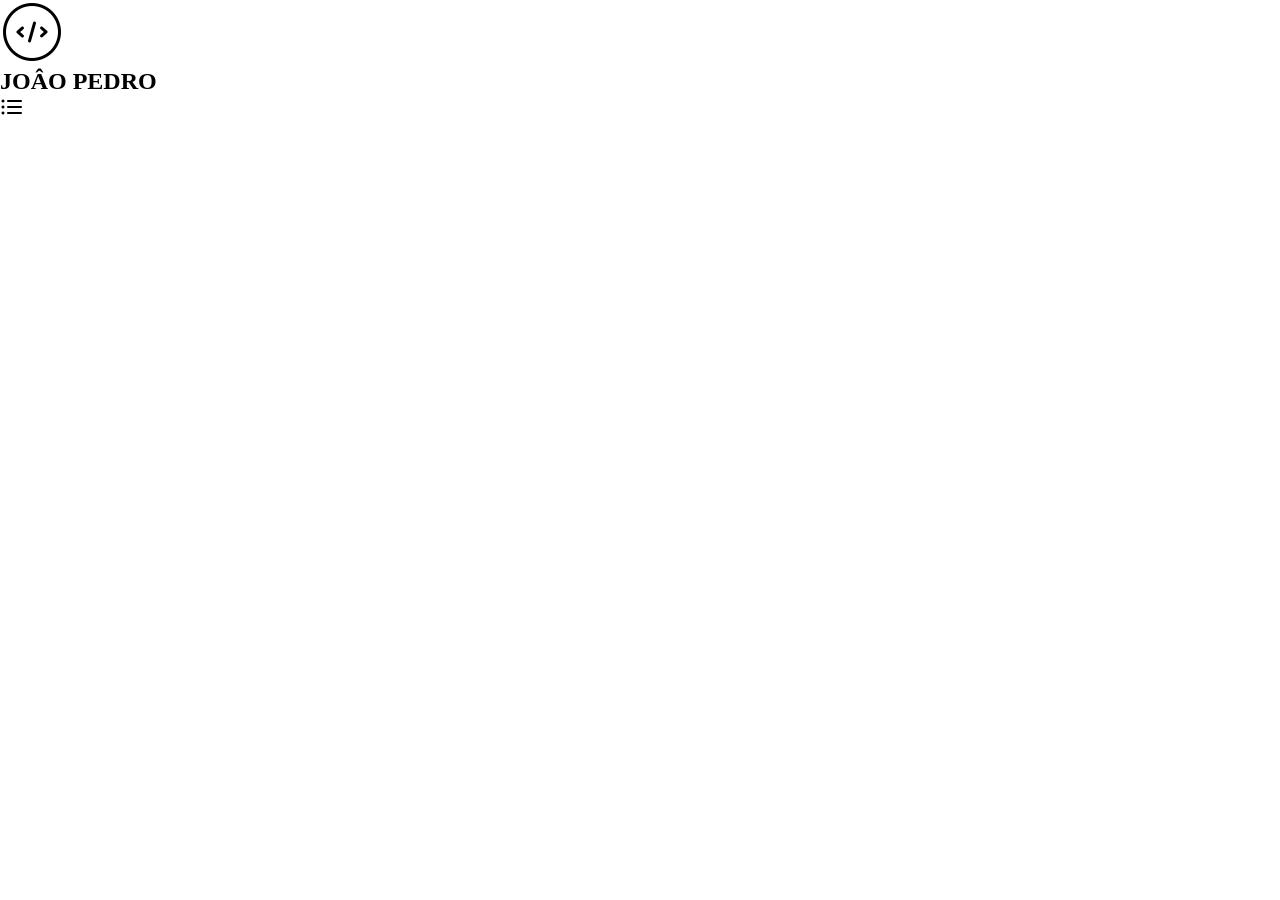
==== html/index.html @ ed2d6047 "inithial commit" ====
<!DOCTYPE html>
<html lang="en">
<head>
    <meta charset="UTF-8">
    <meta name="viewport" content="width=device-width, initial-scale=1.0">
    <meta http-equiv="X-UA-Compatible" content="ie=edge">
    <link rel="stylesheet" href="../css/style.css">
    <title>Joao pedro</title>
</head>
<body>
    <header>
        <nav class="flex-j-around">
            <div class="logo-title">
           <a href=""><img src="../logos/icons8-código-fonte-64.png" alt=""></a>
            <h2>JOÂO PEDRO</h2>
            </div>
          <a href="">  <img id="menu-drop" src="../logos/menu.png" alt=""></a>
        </nav>
    </header>
</body>
</html>
---- css/style.css ----
*{
    margin: 0;
    padding: 0;
}
@media (max-width: 800px) {
    header{
        height: 100vh;
        width: 100%;
        background-color: #e7e7e7;
    }
    header .flex-j-around{
        display: flex;
        align-items: center;
        justify-content: space-around;
        background-color:#dbd9d9;
        width: 100%;
        height: 80px;;
    }
    header .flex-j-around .logo-title{
        display: flex;
        align-items: center;
    }
    header .flex-j-around .logo-title a img{
        height: 45px;
        margin-left: 15px;
    }
    header .flex-j-around .logo-title h2{
        font-family: 'Gill Sans', 'Gill Sans MT', Calibri, 'Trebuchet MS', sans-serif;
        color: #666666;
        margin-left: 15px;
    }   
    header .flex-j-around a img{
        height: 30px;
        display: flex;
        justify-content: flex-end;
    }
}
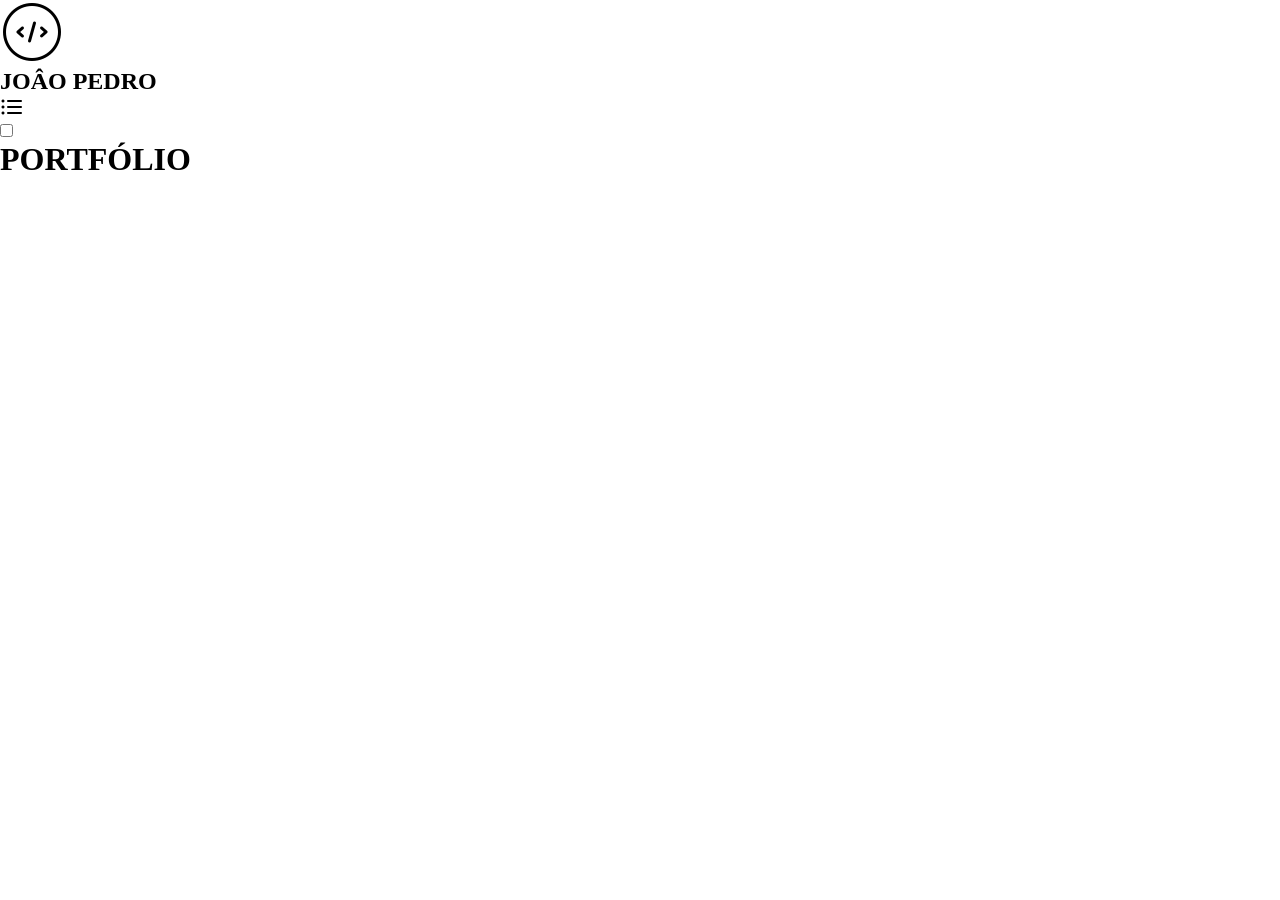
==== commit 5f651915: "modelando o media" ====
--- a/html/index.html
+++ b/html/index.html
@@ -1,5 +1,6 @@
 <!DOCTYPE html>
 <html lang="en">
+
 <head>
     <meta charset="UTF-8">
     <meta name="viewport" content="width=device-width, initial-scale=1.0">
@@ -7,15 +8,22 @@
     <link rel="stylesheet" href="../css/style.css">
     <title>Joao pedro</title>
 </head>
+
 <body>
     <header>
         <nav class="flex-j-around">
             <div class="logo-title">
-           <a href=""><img src="../logos/icons8-código-fonte-64.png" alt=""></a>
-            <h2>JOÂO PEDRO</h2>
+                <a href=""><img src="../logos/icons8-código-fonte-64.png" alt=""></a>
+                <h2>JOÂO PEDRO</h2>
             </div>
-          <a href="">  <img id="menu-drop" src="../logos/menu.png" alt=""></a>
+            <a href=""> <img id="menu-drop" src="../logos/menu.png" alt=""></a>
         </nav>
     </header>
+    <label for=""></label>
+    <input type="checkbox">
+    <main>
+        <h1>PORTFÓLIO</h1>
+    </main>
 </body>
+
 </html>
--- a/css/style.css
+++ b/css/style.css
@@ -3,7 +3,10 @@
     padding: 0;
 }
 @media (max-width: 800px) {
-    header{
+
+        /* HEADER */
+
+    body{
         height: 100vh;
         width: 100%;
         background-color: #e7e7e7;
@@ -32,6 +35,18 @@
     header .flex-j-around a img{
         height: 30px;
         display: flex;
+    }
+
+        /* MAIN */
+
+    main{
+        display: flex;
         justify-content: flex-end;
+        align-items: center;
     }
+    main h1{
+        font-family: 'Trebuchet MS', 'Lucida Sans Unicode', 'Lucida Grande', 'Lucida Sans', Arial, sans-serif;
+        color: #666666;
+    }
+
 }
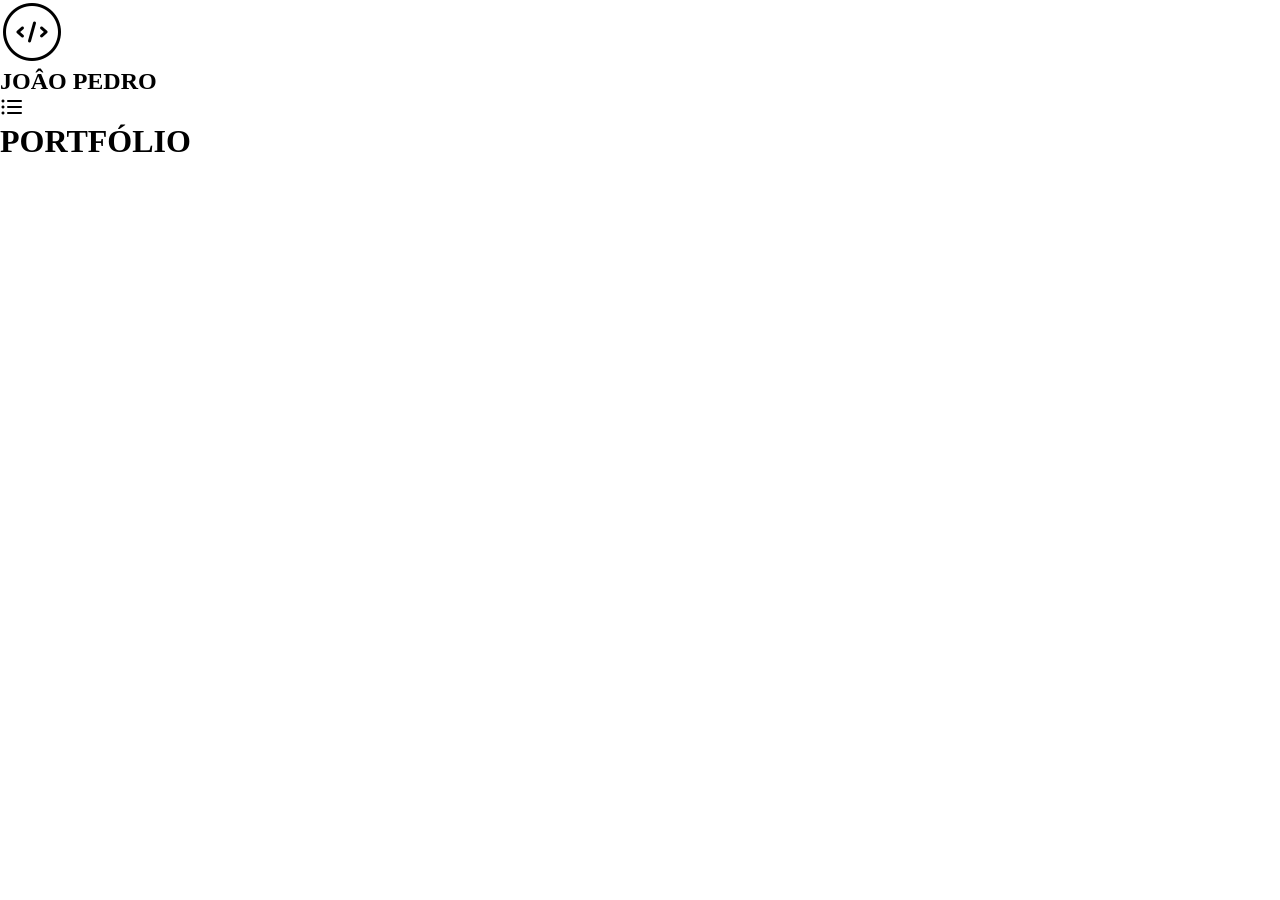
==== commit 680aa0b5: "adicionando background" ====
--- a/html/index.html
+++ b/html/index.html
@@ -19,8 +19,8 @@
             <a href=""> <img id="menu-drop" src="../logos/menu.png" alt=""></a>
         </nav>
     </header>
-    <label for=""></label>
-    <input type="checkbox">
+    <!-- <label for=""></label>
+    <input type="checkbox"> -->
     <main>
         <h1>PORTFÓLIO</h1>
     </main>
--- a/css/style.css
+++ b/css/style.css
@@ -2,20 +2,24 @@
     margin: 0;
     padding: 0;
 }
+
 @media (max-width: 800px) {
 
         /* HEADER */
 
     body{
-        height: 100vh;
-        width: 100%;
-        background-color: #e7e7e7;
+        background-image: url("../imagens/not.jpg");
+        background-attachment: fixed;
+        background-size: cover;
+        background-repeat: no-repeat;
+        background-position-x: 0;
+        background-position-y: center;
     }
     header .flex-j-around{
         display: flex;
         align-items: center;
         justify-content: space-around;
-        background-color:#dbd9d9;
+        background-color:#424242;
         width: 100%;
         height: 80px;;
     }
@@ -45,8 +49,13 @@
         align-items: center;
     }
     main h1{
+        margin: 50px 50px 0px 0px;
         font-family: 'Trebuchet MS', 'Lucida Sans Unicode', 'Lucida Grande', 'Lucida Sans', Arial, sans-serif;
-        color: #666666;
+        color: #6d6d6d;
+    }
+    main img{
+        height: 100%;
+        width: 100%;
     }
 
 }
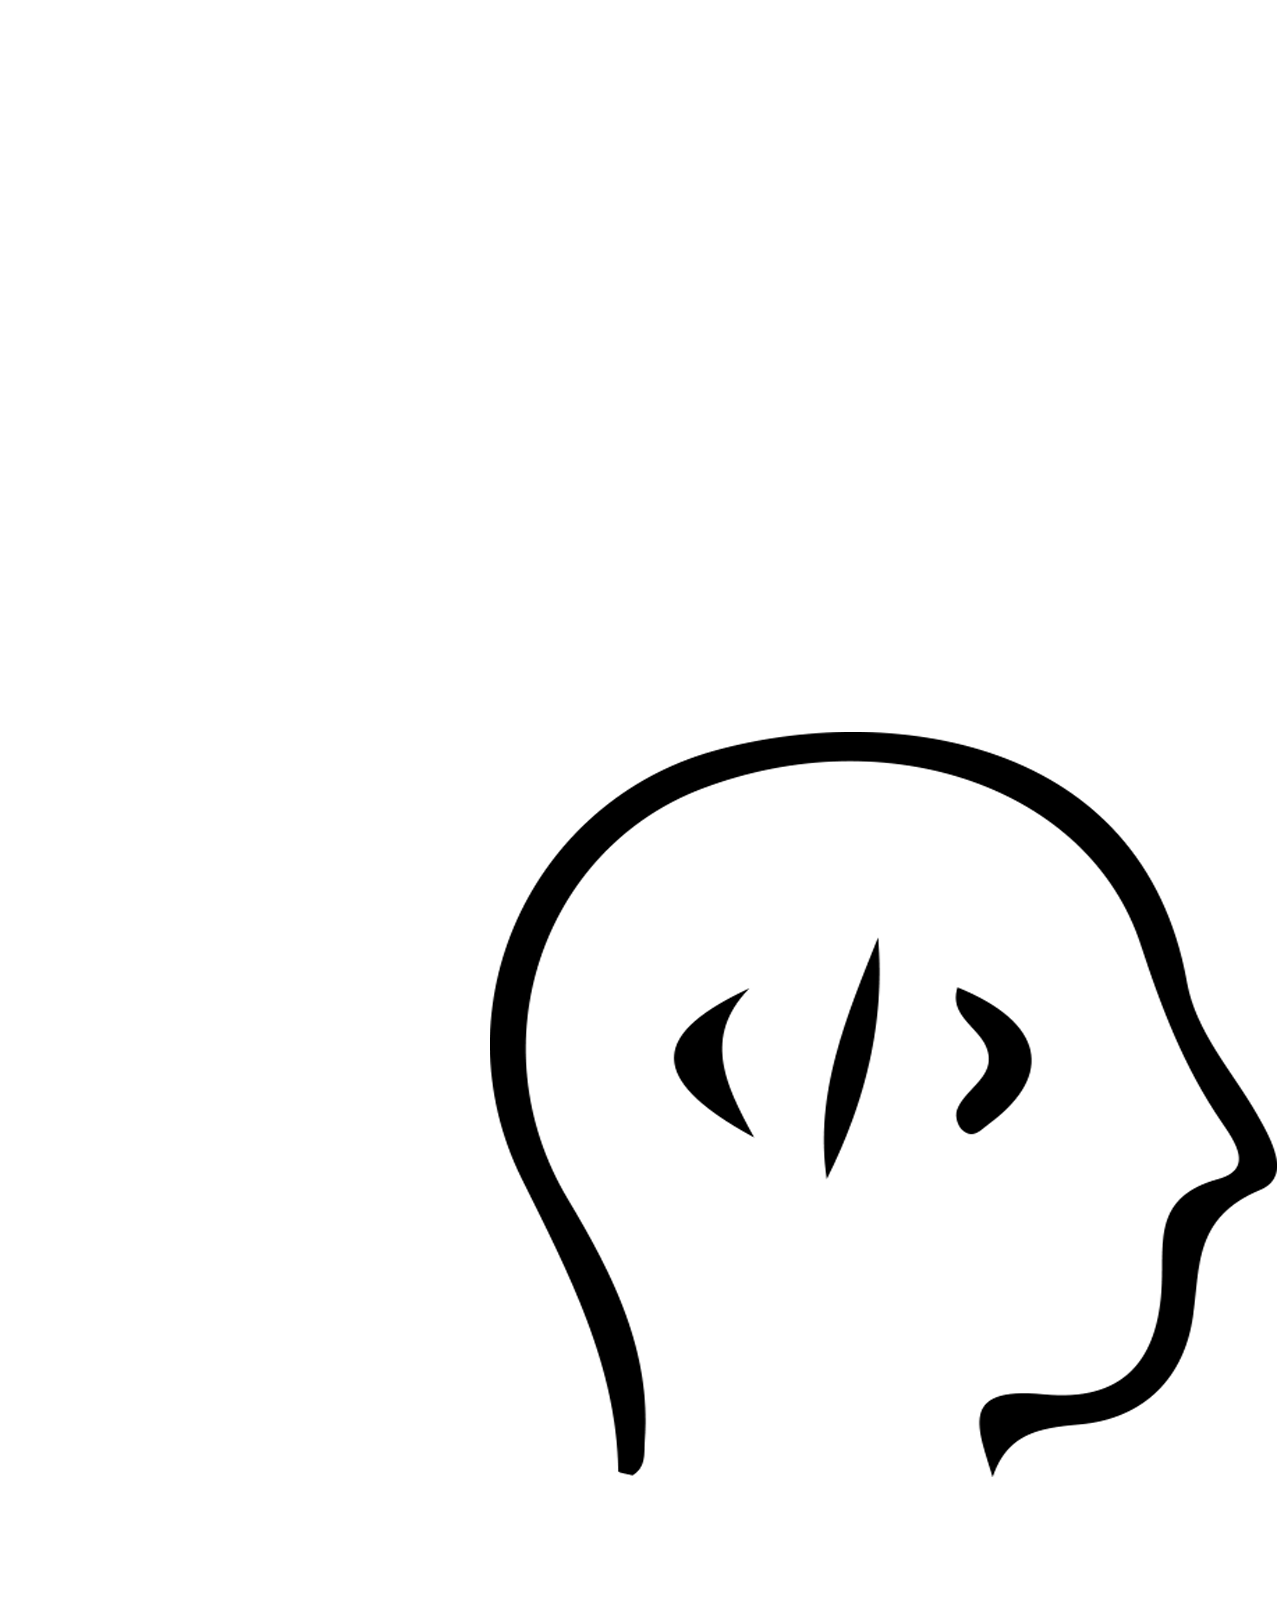
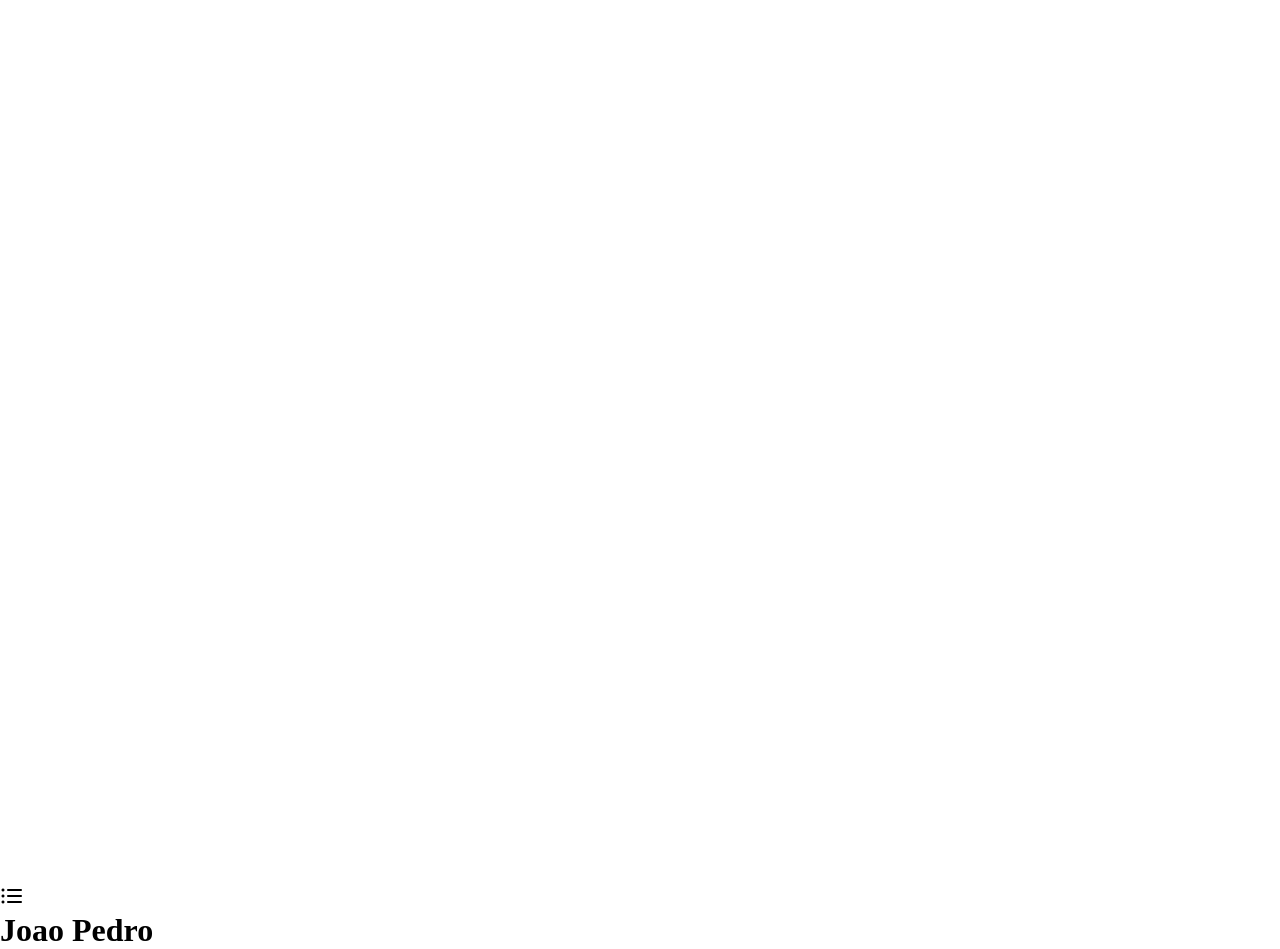
==== commit d31a6d2c: "finalizando media" ====
--- a/html/index.html
+++ b/html/index.html
@@ -13,8 +13,7 @@
     <header>
         <nav class="flex-j-around">
             <div class="logo-title">
-                <a href=""><img src="../logos/icons8-código-fonte-64.png" alt=""></a>
-                <h2>JOÂO PEDRO</h2>
+                <img src="../logos/logo top.png" alt="">
             </div>
             <a href=""> <img id="menu-drop" src="../logos/menu.png" alt=""></a>
         </nav>
@@ -22,7 +21,7 @@
     <!-- <label for=""></label>
     <input type="checkbox"> -->
     <main>
-        <h1>PORTFÓLIO</h1>
+        <h1>Joao Pedro</h1>
     </main>
 </body>
 
--- a/css/style.css
+++ b/css/style.css
@@ -1,3 +1,17 @@
+@font-face{
+    font-family: arenq;
+    src: url(../fonts/Arenq.otf)
+}
+@font-face{
+    font-family: coet light;
+    src: url(../fonts/coet\ light.ttf)
+}
+@font-face{
+    font-family: coet bold;
+    src: url(../fonts/coet\ bold.ttf)
+}
+
+
 *{
     margin: 0;
     padding: 0;
@@ -8,33 +22,26 @@
         /* HEADER */
 
     body{
-        background-image: url("../imagens/not.jpg");
-        background-attachment: fixed;
-        background-size: cover;
+        background-image: linear-gradient( to top,#410a0adc,#323177);
         background-repeat: no-repeat;
-        background-position-x: 0;
-        background-position-y: center;
+        height: 100vh;
     }
     header .flex-j-around{
         display: flex;
-        align-items: center;
+        align-items: center;    
         justify-content: space-around;
-        background-color:#424242;
+        /* background-color:#ffffff; */
         width: 100%;
         height: 80px;;
+        border-bottom: rgba(0, 0, 0, 0.404) solid 0.5px ;
     }
     header .flex-j-around .logo-title{
-        display: flex;
+        /* display: flex; */
         align-items: center;
     }
-    header .flex-j-around .logo-title a img{
-        height: 45px;
-        margin-left: 15px;
-    }
-    header .flex-j-around .logo-title h2{
-        font-family: 'Gill Sans', 'Gill Sans MT', Calibri, 'Trebuchet MS', sans-serif;
-        color: #666666;
-        margin-left: 15px;
+    header .flex-j-around .logo-title img{
+        height: 150px;
+        margin: 15px 0px 0px -50px;
     }   
     header .flex-j-around a img{
         height: 30px;
@@ -45,13 +52,13 @@
 
     main{
         display: flex;
-        justify-content: flex-end;
+        justify-content: center;
         align-items: center;
     }
     main h1{
-        margin: 50px 50px 0px 0px;
-        font-family: 'Trebuchet MS', 'Lucida Sans Unicode', 'Lucida Grande', 'Lucida Sans', Arial, sans-serif;
-        color: #6d6d6d;
+        margin: 50px 0px 0px 0px;
+        font-family: arenq;
+        color: #000000;
     }
     main img{
         height: 100%;
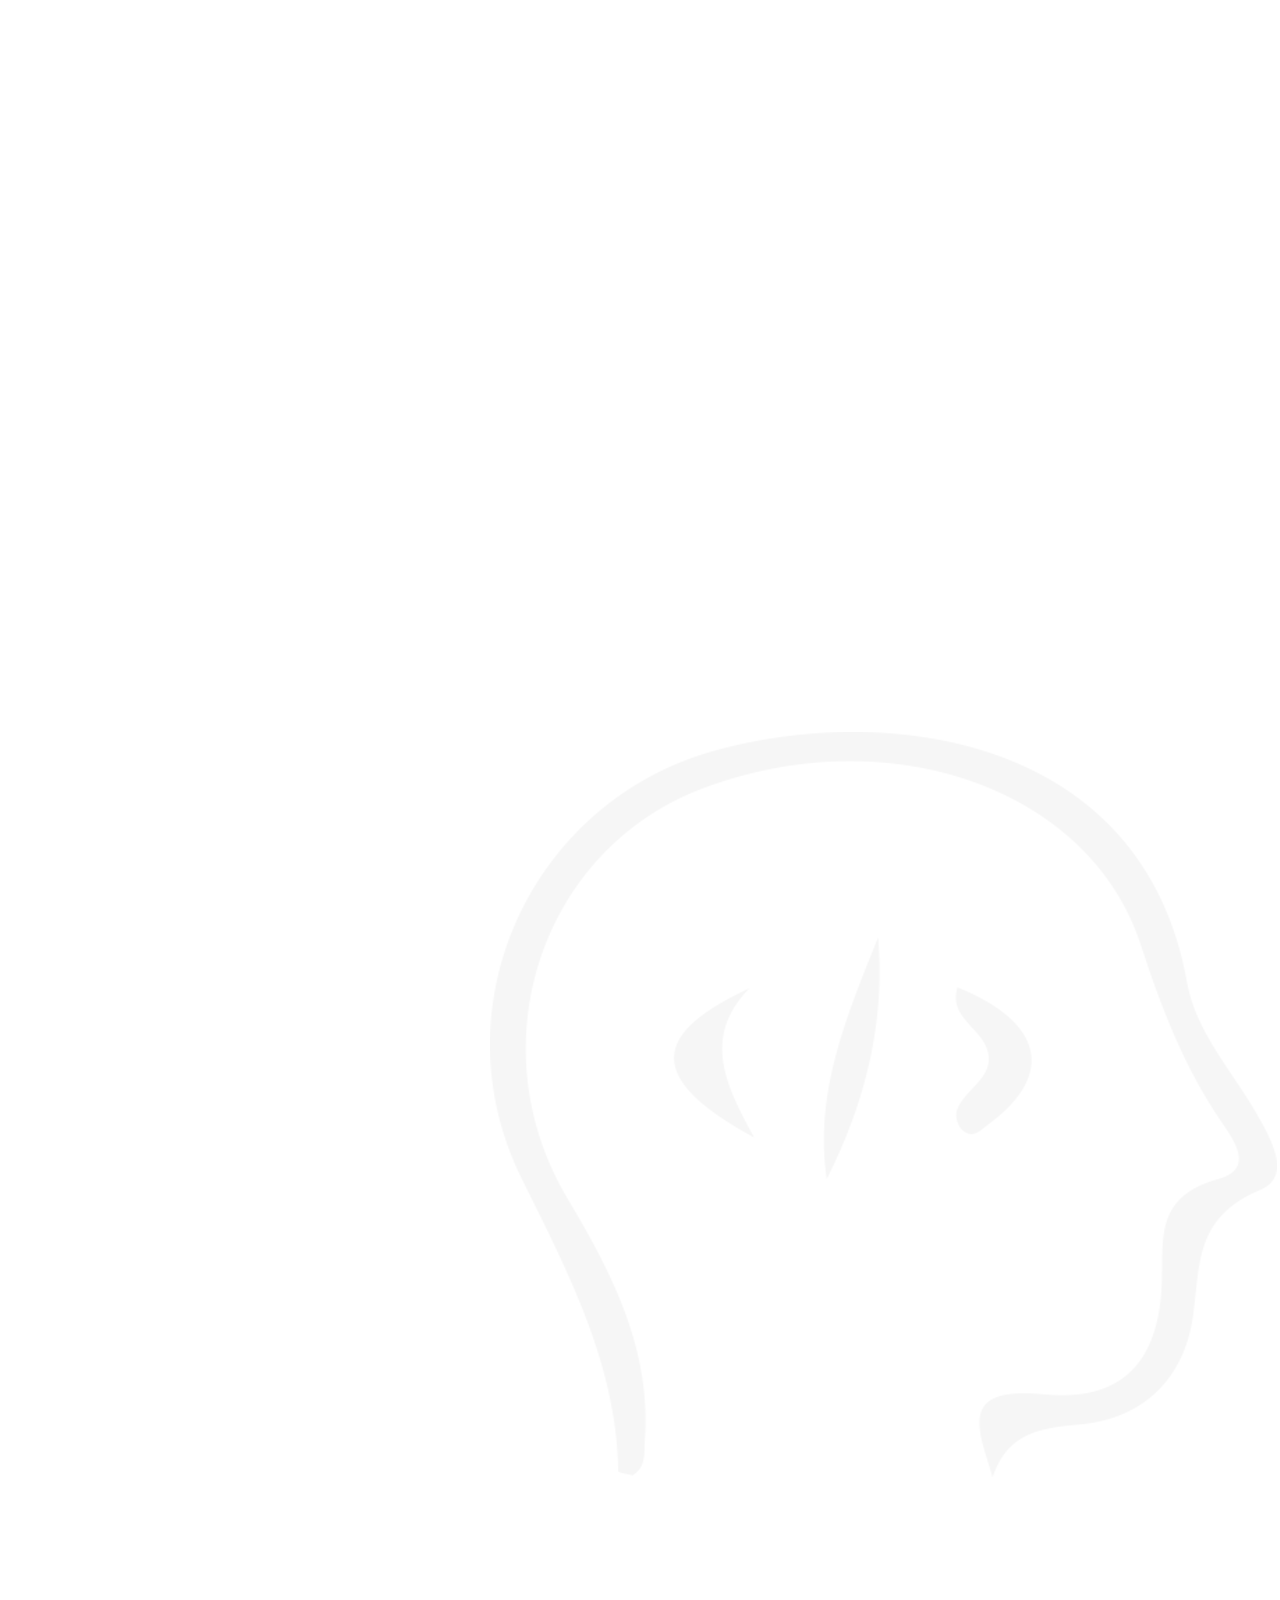
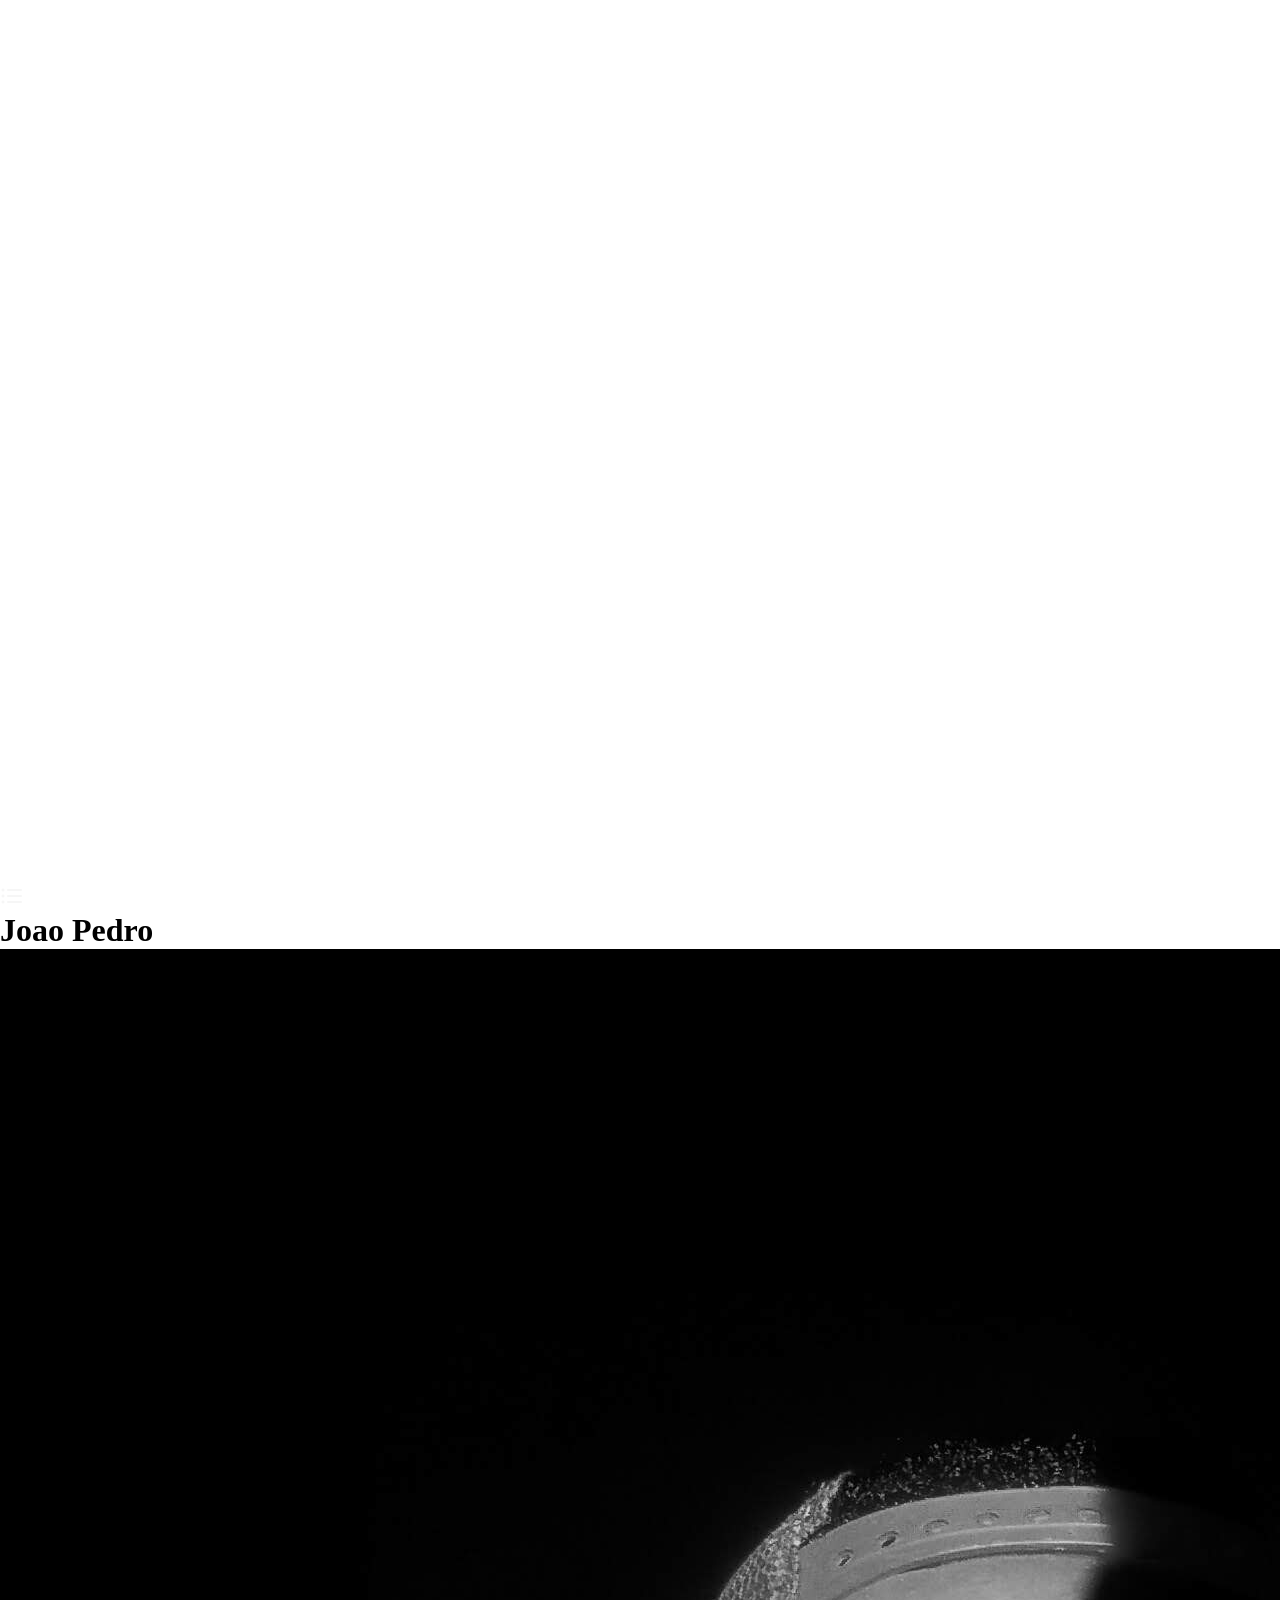
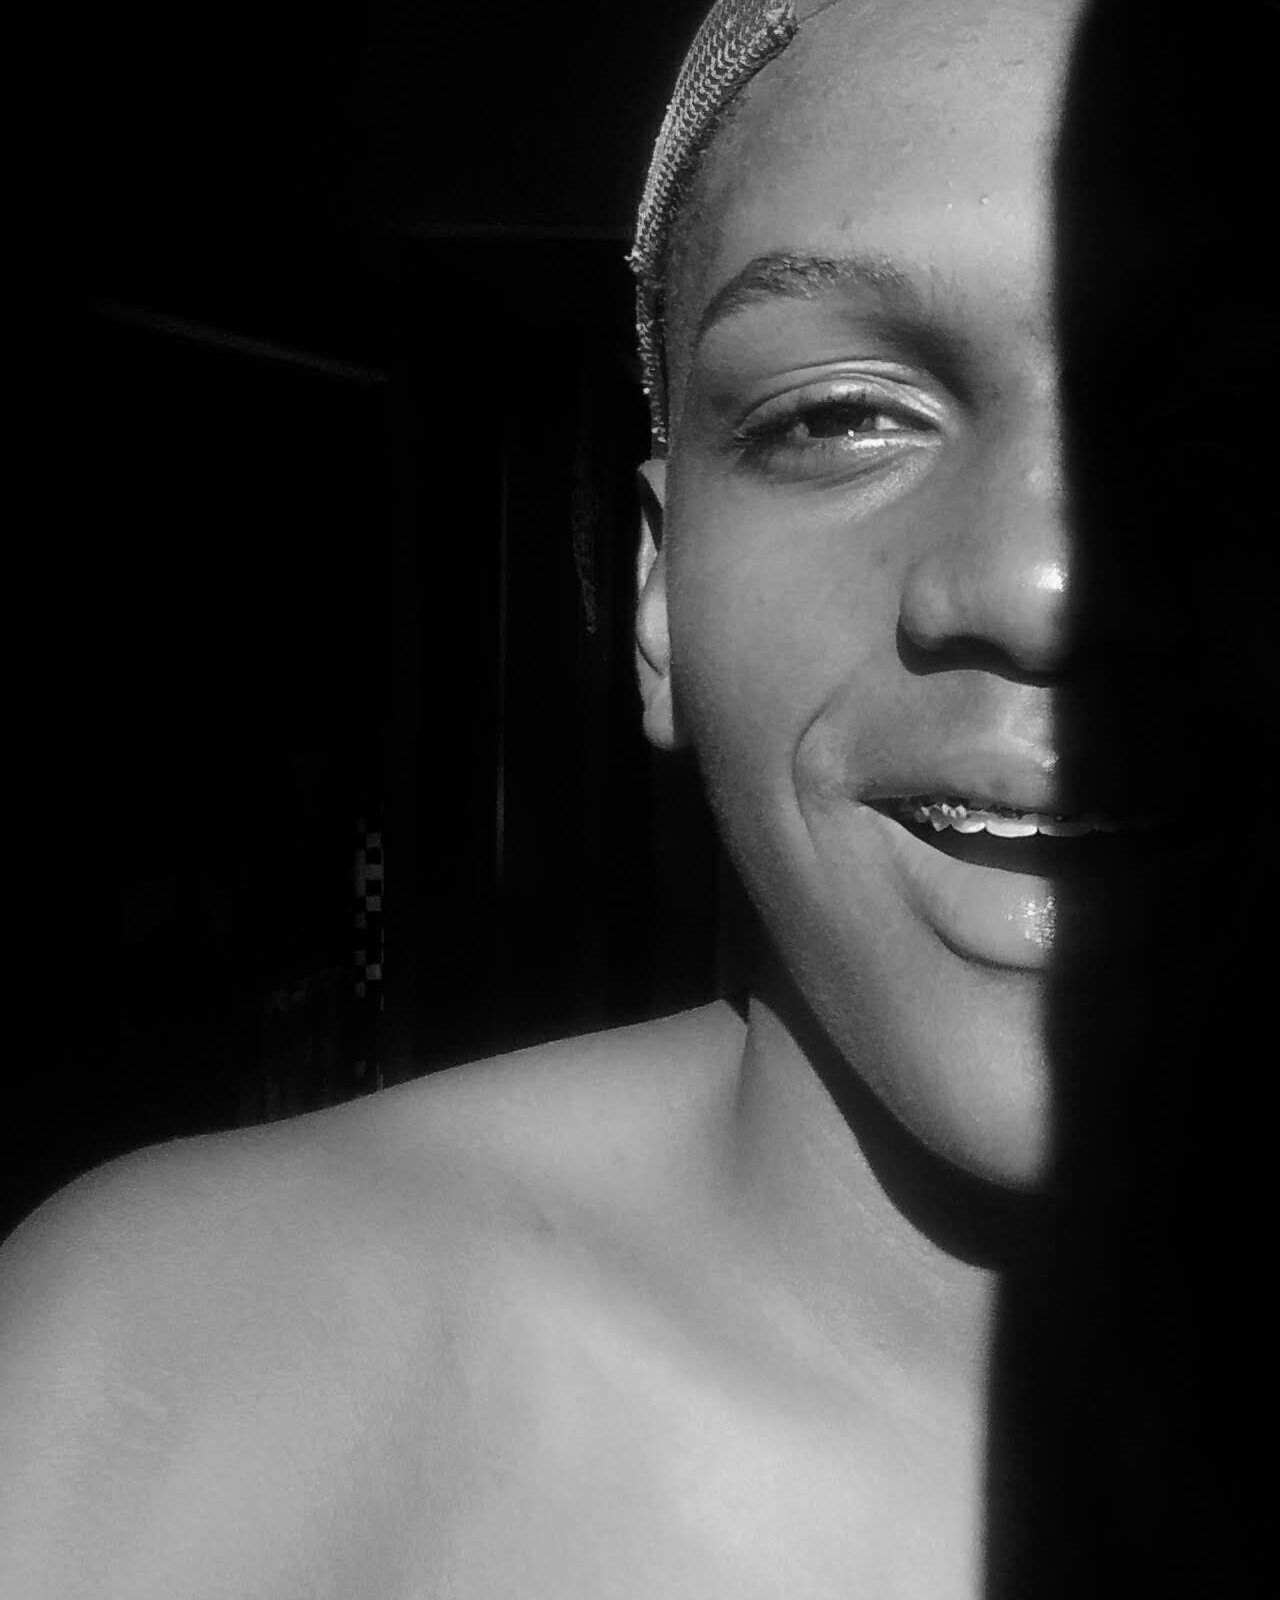
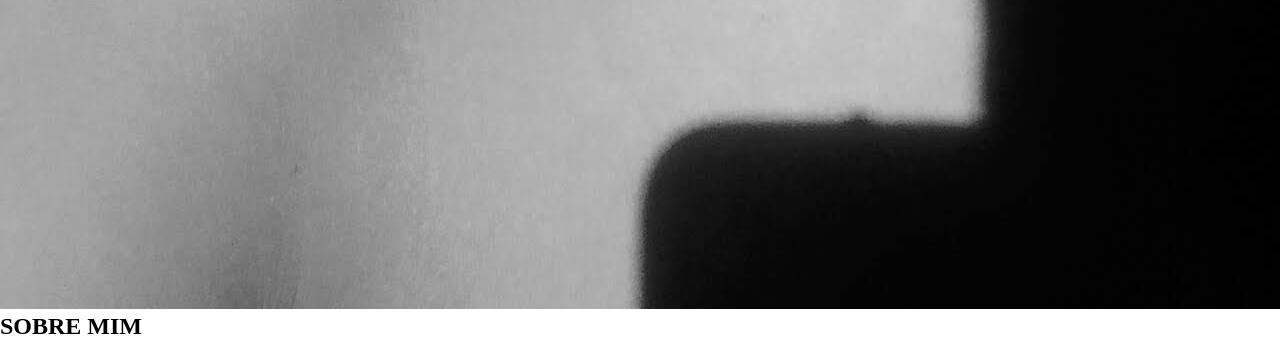
==== commit 386ef035: "finalizaçao do media" ====
--- a/html/index.html
+++ b/html/index.html
@@ -21,7 +21,14 @@
     <!-- <label for=""></label>
     <input type="checkbox"> -->
     <main>
-        <h1>Joao Pedro</h1>
+        <div class="principium">
+            <h1>Joao Pedro</h1>
+            <img src="../imagens/foto joao.jpg" alt="">
+        </div>
+            <div class="descrition">
+                <h2>SOBRE MIM</h2>
+            </div>
+        
     </main>
 </body>
 
--- a/css/style.css
+++ b/css/style.css
@@ -9,6 +9,10 @@
 @font-face{
     font-family: coet bold;
     src: url(../fonts/coet\ bold.ttf)
+}
+@font-face{
+    font-family: OCRAS;
+    src: url(../fonts/OCRAStd.otf)
 }
 
 
@@ -22,7 +26,7 @@
         /* HEADER */
 
     body{
-        background-image: linear-gradient( to top,#410a0adc,#323177);
+        background-color: black;
         background-repeat: no-repeat;
         height: 100vh;
     }
@@ -30,13 +34,12 @@
         display: flex;
         align-items: center;    
         justify-content: space-around;
-        /* background-color:#ffffff; */
         width: 100%;
         height: 80px;;
         border-bottom: rgba(0, 0, 0, 0.404) solid 0.5px ;
     }
     header .flex-j-around .logo-title{
-        /* display: flex; */
+        display: flex;
         align-items: center;
     }
     header .flex-j-around .logo-title img{
@@ -51,18 +54,45 @@
         /* MAIN */
 
     main{
-        display: flex;
+        /* display: flex; */
         justify-content: center;
         align-items: center;
-    }
-    main h1{
-        margin: 50px 0px 0px 0px;
-        font-family: arenq;
-        color: #000000;
-    }
-    main img{
         height: 100%;
         width: 100%;
     }
+    main .principium{
+        height: auto;
+        width: auto;
+        border: 0px 0px 0px 150px;
+           
+    }
+    main .principium h1{
+        margin: 50px 0px 0px 0px;
+        font-family: arenq;
+        color: #cacaca;
+        display: flex;
+        justify-content: center;
+    }
+    main .principium img{
+        height: 500px;
+        width: auto;
+        border-radius: 150px; 
+        margin: 0px 0px 0px 60px;
+        display:flex;
+        justify-content: center;
+    }
+    main .descrition{
+        height: 150px;
+        width: 100%;
+        margin-top: 50px;
+        background-color: #212021;
+    }
+    main .descrition h2{
+        color: rgb(179, 179, 179);
+        display: flex;
+        justify-content: center;
+        font-family: OCRAS;
+        padding-top: 10px;
+    }
 
 }
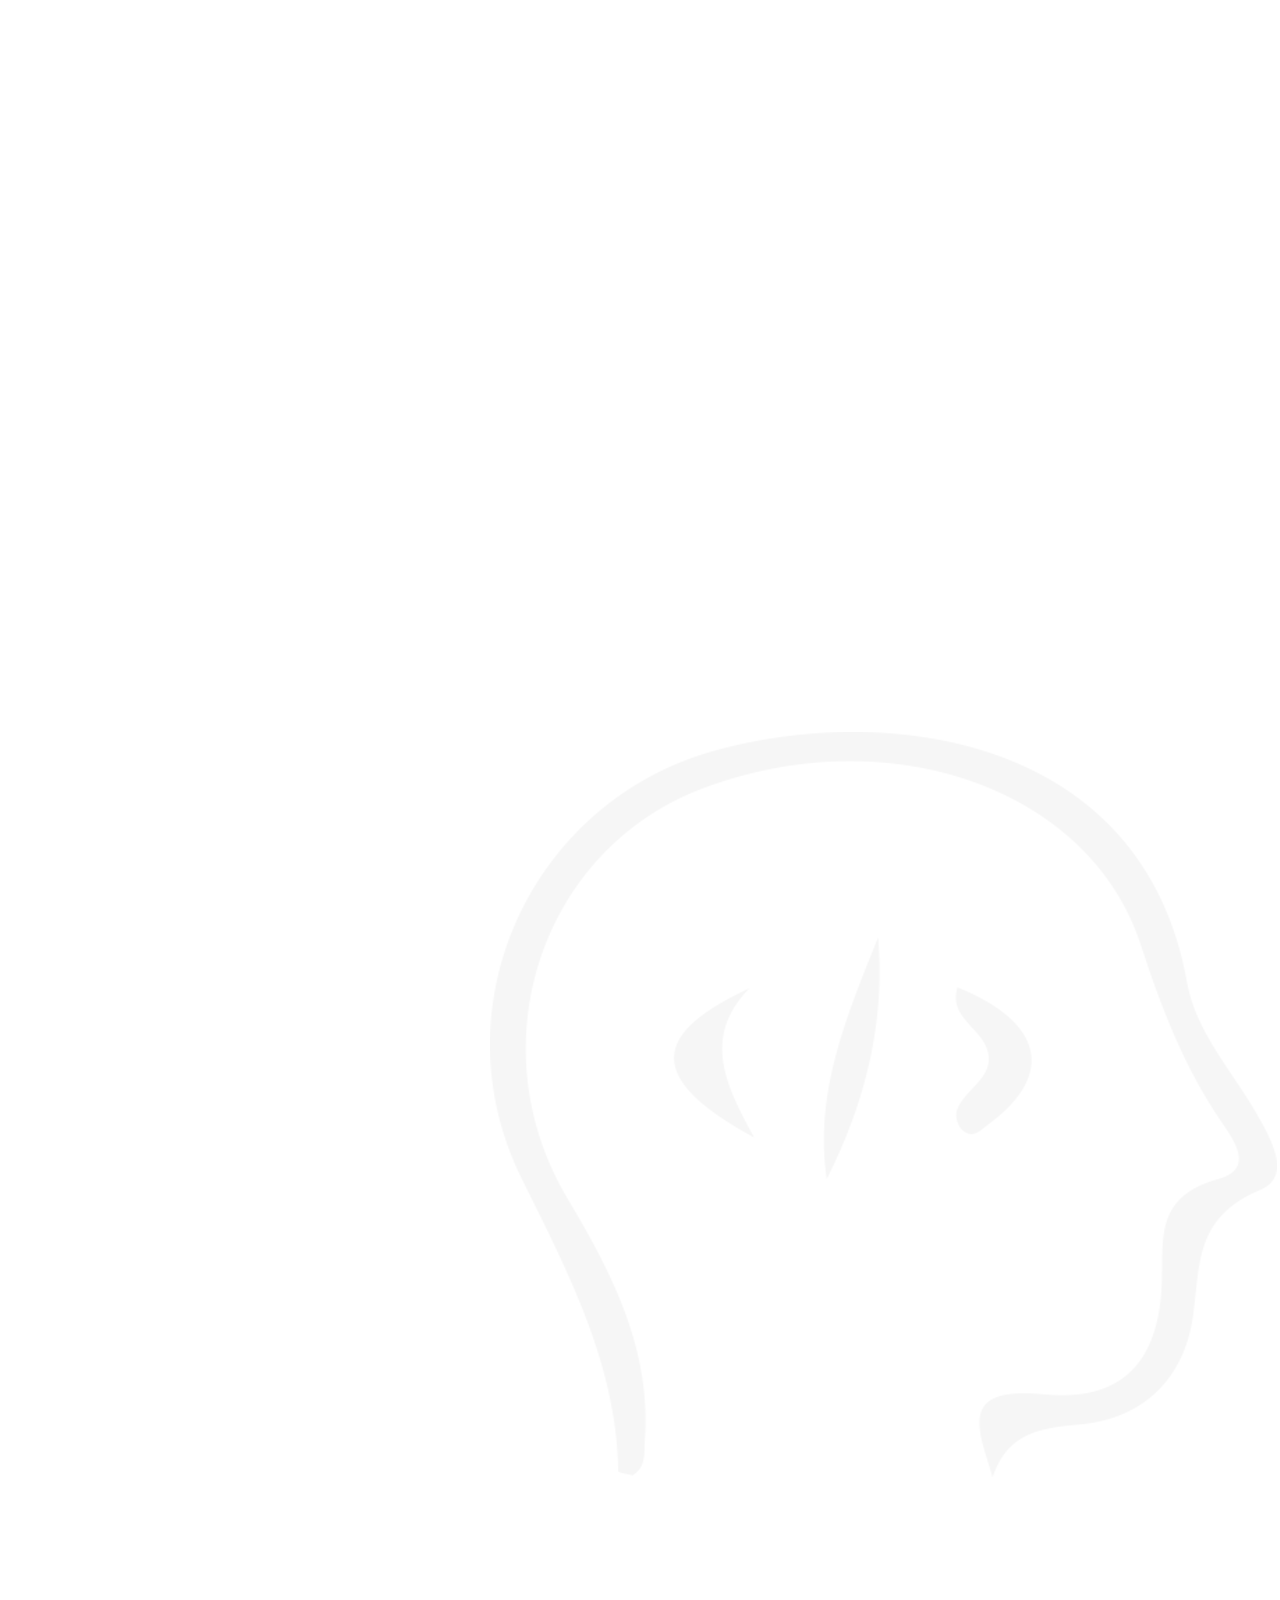
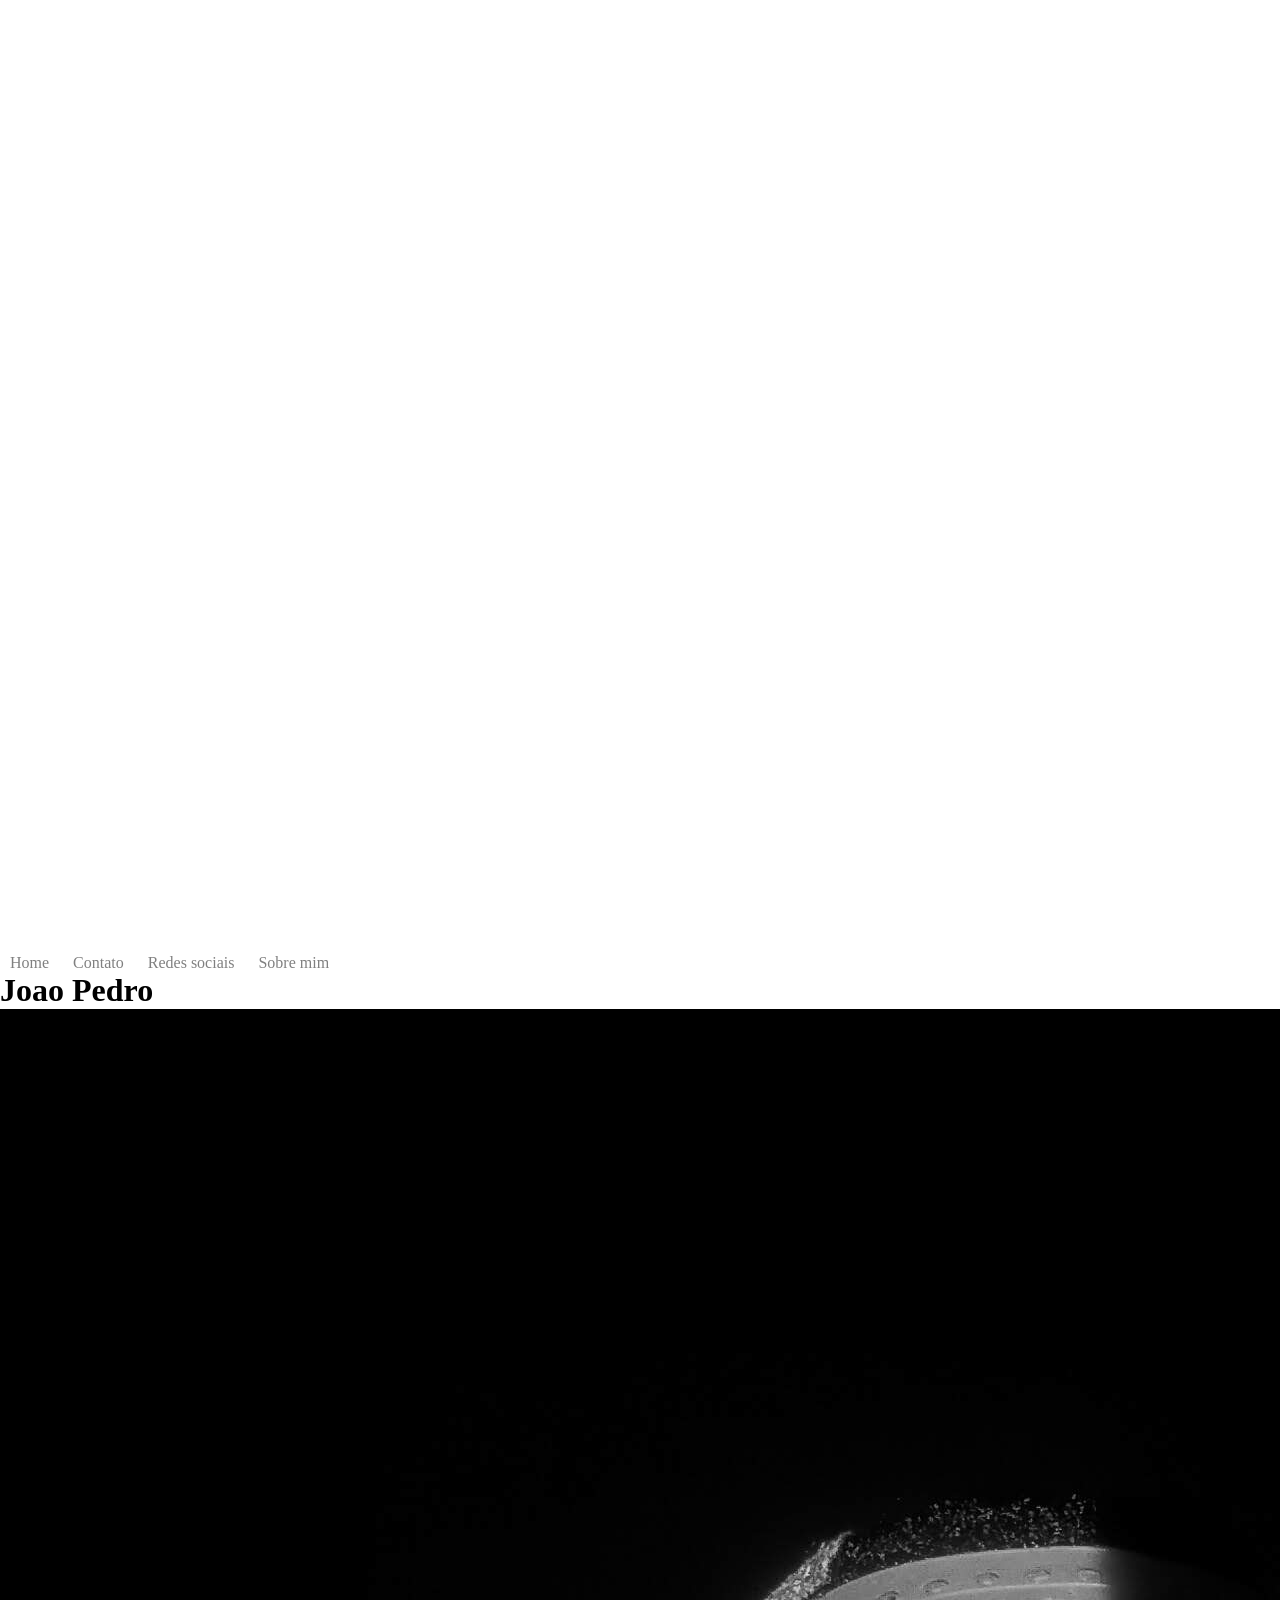
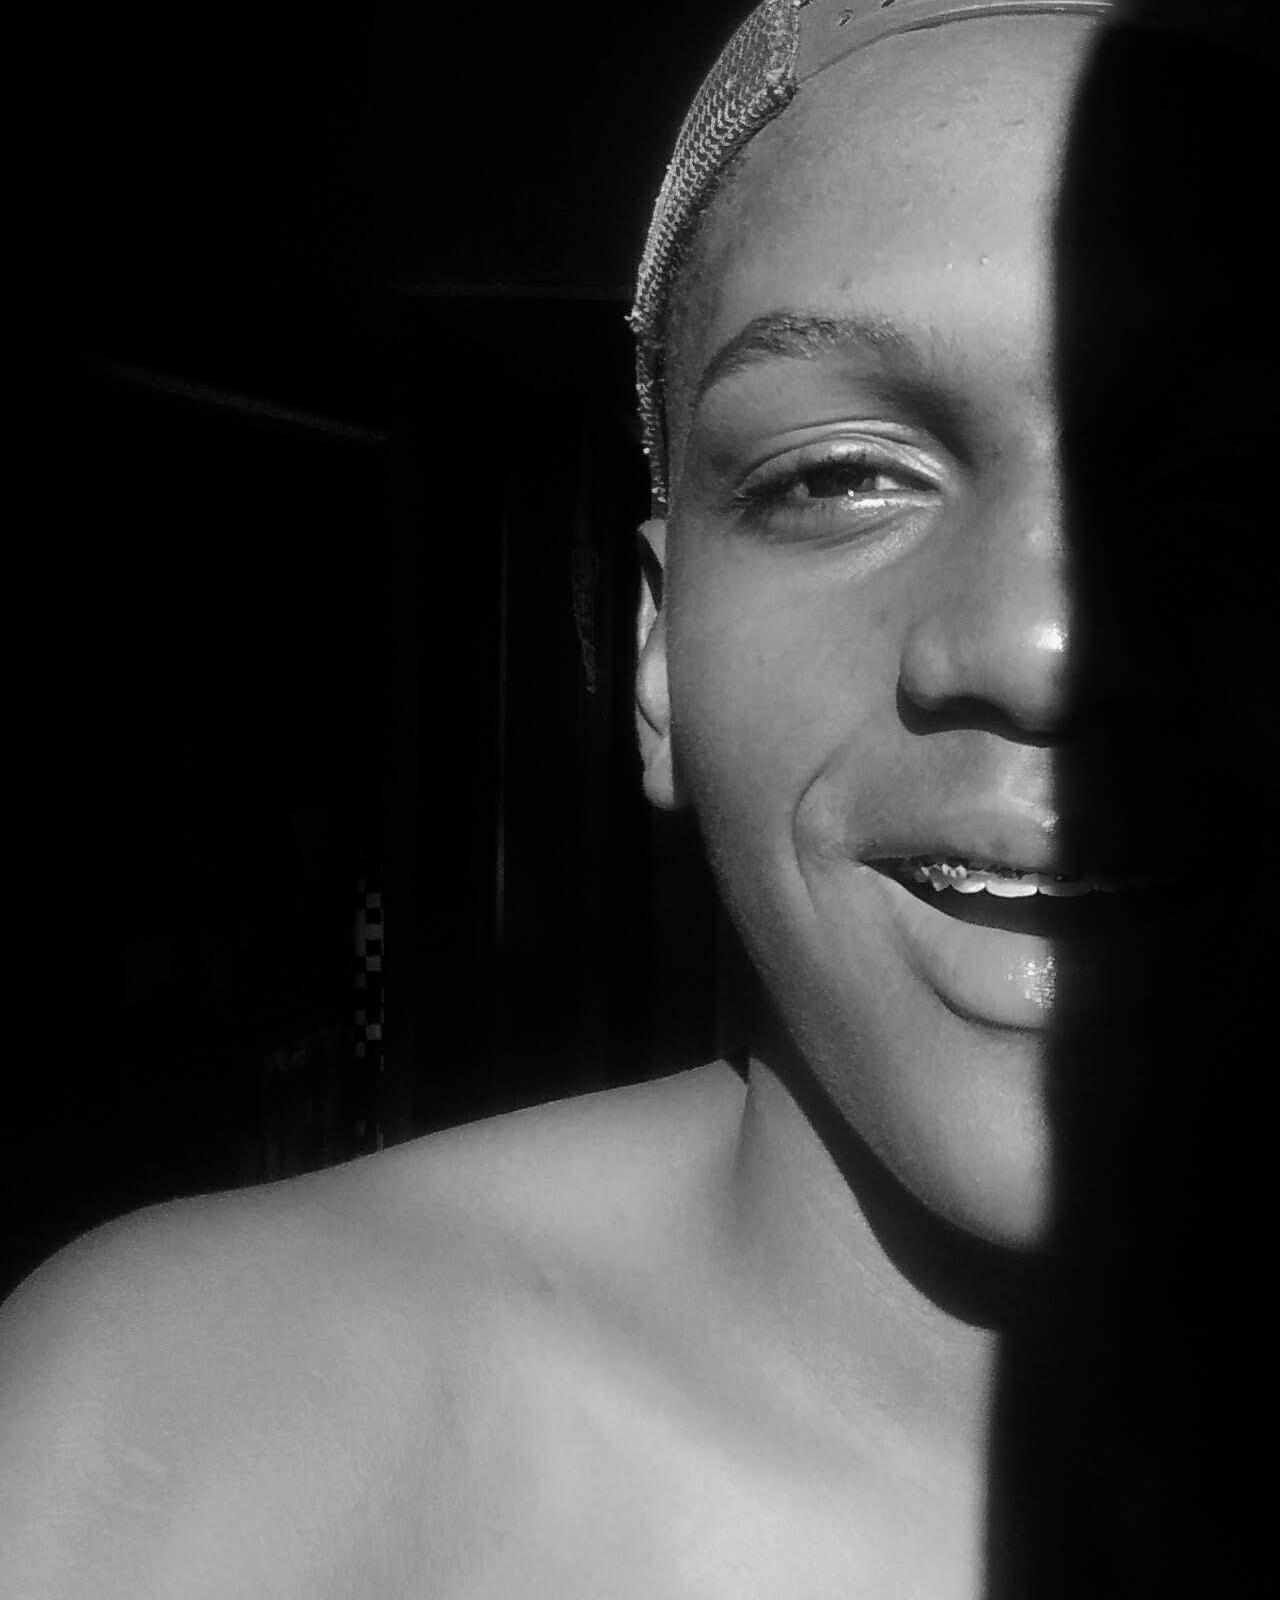
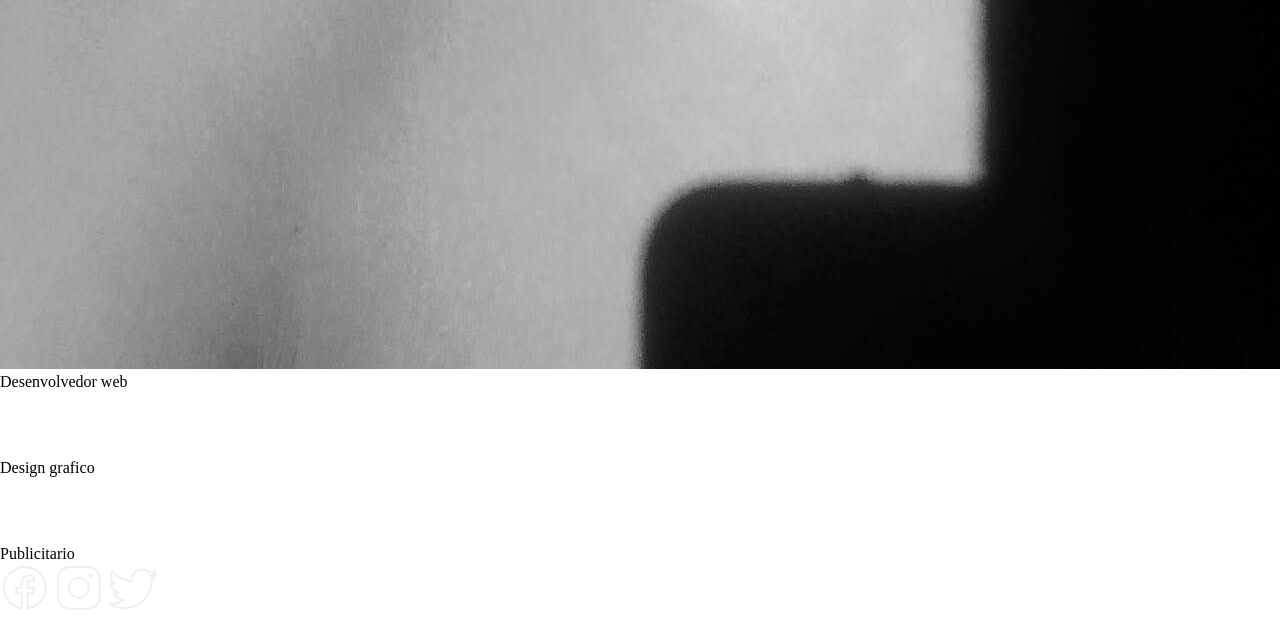
==== commit a1b1d8d0: "adicionando menu dropdown" ====
--- a/html/index.html
+++ b/html/index.html
@@ -15,20 +15,42 @@
             <div class="logo-title">
                 <img src="../logos/logo top.png" alt="">
             </div>
-            <a href=""> <img id="menu-drop" src="../logos/menu.png" alt=""></a>
-        </nav>
+        
+            <div class="nav">
+                <label for="toggle">&#9776</label>
+            </nav>  
+                <input type="checkbox" id="toggle">
+                <!-- <img id="menu-drop" src="../logos/menu.png" alt=""> -->
+                <div class="menu">
+                    <a href="#">Home</a>
+                    <a href="#">Contato</a>
+                    <a href="#">Redes sociais</a>
+                    <a href="#">Sobre mim</a>
+                </div>
+            </div>
+        
     </header>
-    <!-- <label for=""></label>
-    <input type="checkbox"> -->
     <main>
         <div class="principium">
             <h1>Joao Pedro</h1>
             <img src="../imagens/foto joao.jpg" alt="">
         </div>
-            <div class="descrition">
-                <h2>SOBRE MIM</h2>
-            </div>
-        
+        <div class="descrition">
+            <!-- <h2>SOBRE MIM</h2> -->
+            <ul>
+                <li>Desenvolvedor web</li>
+                <img src="../logos/web desgn.png" alt="">
+                <li>Design grafico</li>
+                <img src="../logos/desig grafico.png" alt="">
+                <li>Publicitario</li>
+            </ul>
+        </div>
+        <aside>
+            <a href=""><img src="../logos/facebook.png" alt=""></a>
+            <a href=""><img src="../logos/instagram.png" alt=""></a>
+            <a href=""><img src="../logos/twitter.png" alt=""></a>
+        </aside>
+
     </main>
 </body>
 
--- a/css/style.css
+++ b/css/style.css
@@ -21,12 +21,55 @@
     padding: 0;
 }
 
+.nav{
+    text-align: center;
+    height: 70px;
+    line-height: 70px;
+    outline: none;  
+}
+.menu{
+    margin: 0px 30px 0px 0px;   
+}
+.menu a{
+    text-decoration: none;
+    color: gray;
+    margin: 0 10px;
+}
+label{
+    margin: 0 40px 0 0;
+    font-size: 26px;
+    line-height: 70px;
+    display: none;
+}
+#toggle{
+    display: none;
+}
 @media (max-width: 800px) {
+    label{
+        display: block;
+        cursor: pointer;    
+        color: #cacaca;
+    }
+    .menu{
+        text-align: center;
+        width: 100%;   
+        display: none; 
+        transition: 1s;
+    }
+    .menu a{
+        display: block;
+        margin: 10px;
 
+    }
+    #toggle:checked + .menu{
+        display: block;
+        transition: 1s;
+        
+    }
         /* HEADER */
 
     body{
-        background-color: black;
+        background-color: rgb(0, 0, 0);
         background-repeat: no-repeat;
         height: 100vh;
     }
@@ -60,8 +103,11 @@
         height: 100%;
         width: 100%;
     }
+
+        /* PRINCIPIUM */
+
     main .principium{
-        height: auto;
+        height: 80vh;
         width: auto;
         border: 0px 0px 0px 150px;
            
@@ -81,8 +127,11 @@
         display:flex;
         justify-content: center;
     }
+
+        /* DESCRITION */
+
     main .descrition{
-        height: 150px;
+        height: 230px;
         width: 100%;
         margin-top: 50px;
         background-color: #212021;
@@ -94,5 +143,18 @@
         font-family: OCRAS;
         padding-top: 10px;
     }
+    main ul li{
+        color: rgba(231, 232, 209, 0.548);
+        font-family: OCRAS;
+        display: flex;
+        justify-content : center;
+        align-items: center;
+        padding: 5px;
+    }
+    main ul img {
+        height: 45px;
+        width: auto;
+        margin:10px 0px 0px 200px;
+    }
 
 }
